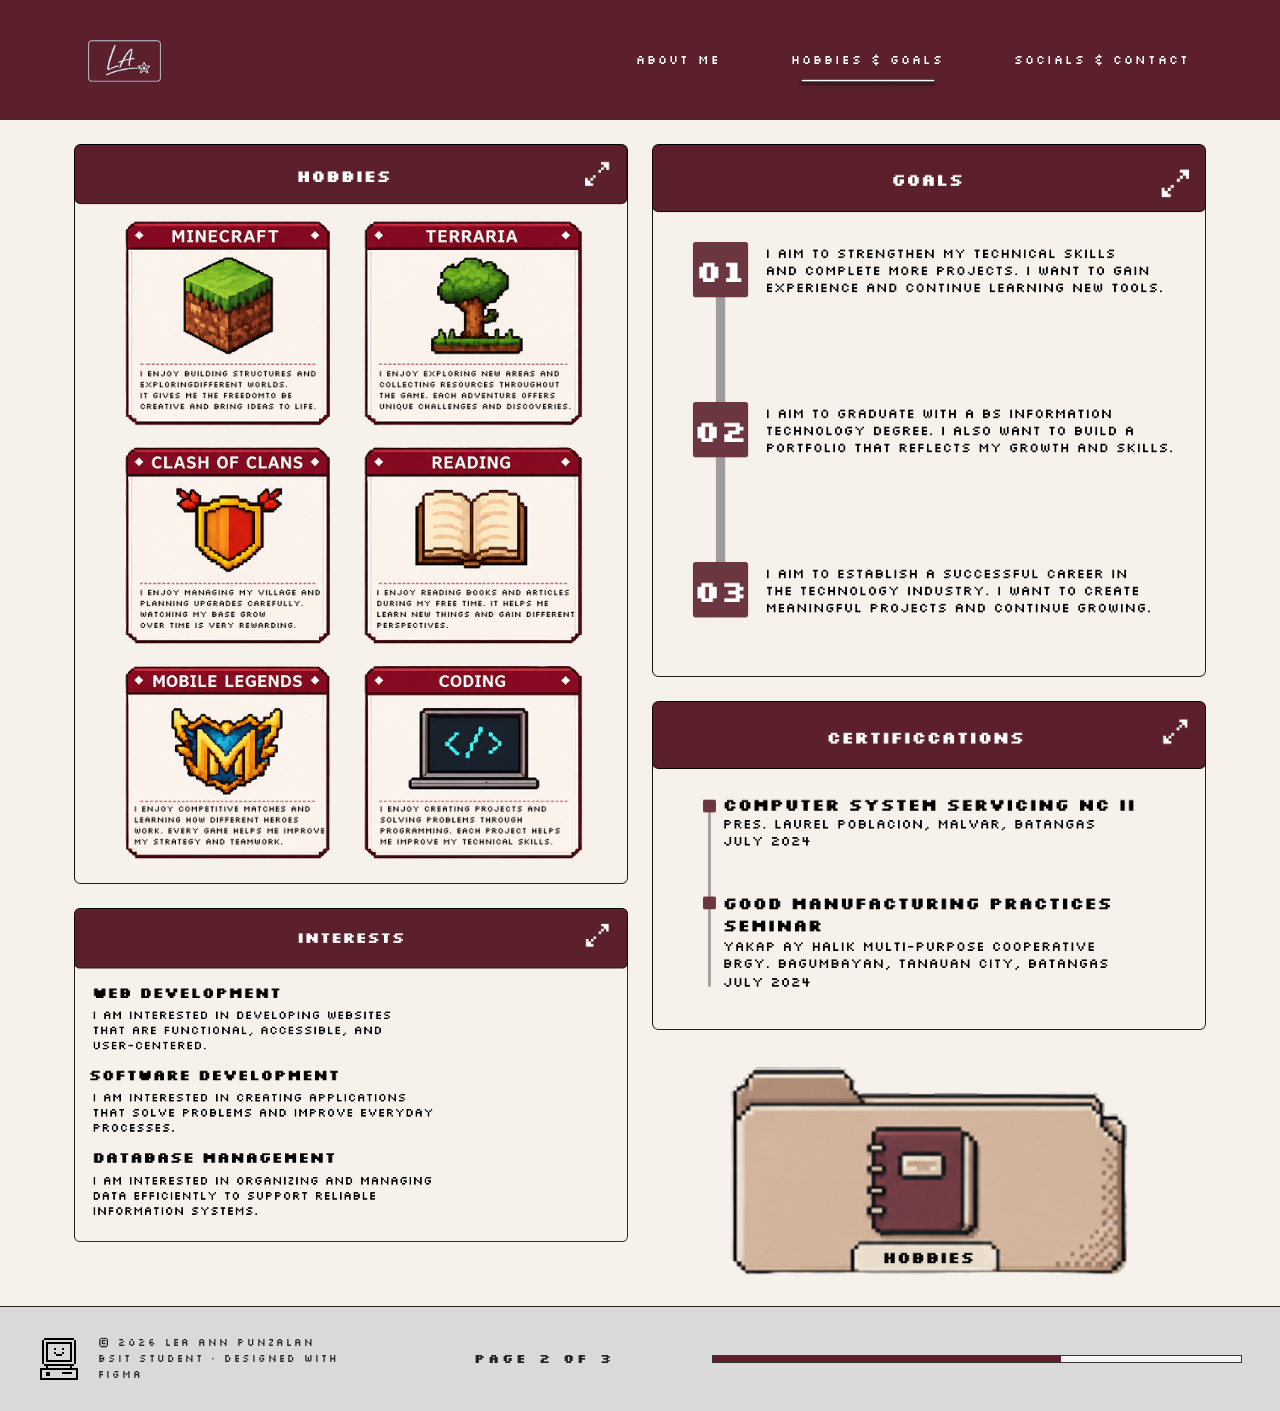
==== hobbies-goals.html @ 08b4c8a1 "Personal Portfolio" ====
<!doctype html>
<html lang="en">

<head>
    <meta charset="utf-8">
    <meta name="viewport" content="width=device-width, initial-scale=1">

    <title>Lea Ann Portfolio</title>

    <!-- Bootstrap CSS -->
    <link href="https://cdn.jsdelivr.net/npm/bootstrap@5.3.8/dist/css/bootstrap.min.css" rel="stylesheet">

    <!-- Custom CSS -->
    <link rel="stylesheet" href="assets/css/style.css">
    <link rel="preconnect" href="https://fonts.googleapis.com">
    <link rel="preconnect" href="https://fonts.gstatic.com" crossorigin>
    <link href="https://fonts.googleapis.com/css2?family=Silkscreen:wght@400;700&display=swap" rel="stylesheet">
</head>

<body>

<nav class="navbar navbar-expand-lg navbar-dark custom-navbar">
    <div class="container">

        <a class="navbar-brand" href="index.html">
            <img src="assets/images/logo.png" alt="Logo">
        </a>

        <button class="navbar-toggler" type="button" data-bs-toggle="collapse" data-bs-target="#navbarMenu">
            <span class="navbar-toggler-icon"></span>
        </button>

        <div class="collapse navbar-collapse" id="navbarMenu">
            <ul class="navbar-nav ms-auto gap-4">
                <li class="nav-item">
                    <a class="nav-link" href="index.html"> ABOUT ME </a></li>

                <li class="nav-item">
                    <a class="nav-link active" href="hobbies-goals.html"> HOBBIES & GOALS </a></li>

                <li class="nav-item">
                    <a class="nav-link" href="socials-contact.html"> SOCIALS & CONTACT</a>
                </li>
            </ul>
        </div>

    </div>
</nav>

<main class="page-container px-4 py-4">

    <div class="row g-4 align-items-start">

        <div class="col-lg-6">
            <img src="assets/images/hobbies-card.png" class="img-fluid w-100 mb-4" alt="Hobbies">
            <img src="assets/images/interests-card.png" class="img-fluid w-100" alt="Interests">
        </div>

        <div class="col-lg-6">
            <img src="assets/images/goals-card.png" class="img-fluid w-100 mb-4" alt="Goals">
            <img src="assets/images/certifications-card.png" class="img-fluid w-100 mb-4" alt="Certifications">
            <img src="assets/images/folder-hobbies.png" class="img-fluid w-75 folder-img" alt="Folder Hobbies">
        </div>

    </div>

</main>

<footer class="footer-custom">
    <div class="footer-left">
        <img src="assets/images/footer-icon.png" alt="Footer Icon">

        <div>
            <p>© 2026 LEA ANN PUNZALAN</p>
            <p>BSIT STUDENT · DESIGNED WITH FIGMA</p>
        </div>
    </div>

    <div class="footer-center">
        PAGE 2 OF 3
    </div>

    <div class="footer-progress">
        <div class="progress-track">
            <div class="progress-fill" style="width:66%;"></div>
        </div>
    </div>
</footer>

<script src="https://cdn.jsdelivr.net/npm/bootstrap@5.3.8/dist/js/bootstrap.bundle.min.js"></script>
<script src="assets/js/script.js"></script>

</body>

</html>
---- assets/css/style.css ----
:root{
    --primary:#5C202C;
    --bg:#F7F1EB;
}

*{
    box-sizing:border-box;
}

body{
    font-family:"Silkscreen",sans-serif;
    background-color:var(--bg);
}

.custom-navbar{
    background-color:var(--primary);
    padding:20px 0;
    min-height:120px;
}

.navbar-brand img{
    width:85px;
}

.nav-link{
    position:relative;
    color:white !important;
    font-size:12px;
    letter-spacing:2px;
    margin-left:30px;
    white-space:nowrap;
}

.nav-link.active::after{
    content:"";
    position:absolute;
    left:50%;
    transform:translateX(-50%);
    bottom:-12px;
    width:140px;
    height:12px;
    background:url("../images/navbar-line.png") no-repeat center;
    background-size:contain;
}

.page-container{
    max-width:1180px;
    margin:0 auto;
}

img{
    display:block;
}

.footer-custom{
    background:#d9d9d9;
    border-top:1px solid #222;
    padding:28px 38px;
    display:grid;
    grid-template-columns:1fr 1fr 1fr;
    align-items:center;
}

.footer-left{
    display:flex;
    align-items:center;
    gap:18px;
}

.footer-left img{
    width:42px;
}

.footer-left p{
    margin:0;
    font-size:10px;
    letter-spacing:2px;
    line-height:1.6;
}

.footer-center{
    text-align:center;
    font-size:13px;
    letter-spacing:3px;
    font-weight:700;
}

.footer-progress{
    justify-self:end;
    width:530px;
}

.progress-track{
    width:100%;
    height:8px;
    background:#f7f7f7;
    border:1px solid #333;
}

.progress-fill{
    height:100%;
    background:var(--primary);
}

.card{
    background:var(--bg);
    border-radius:6px;
    overflow:hidden;
}

.card-header{
    font-size:14px;
    letter-spacing:3px;
    font-weight:700;
}

.card-body p{
    font-size:11px;
    letter-spacing:1px;
    line-height:1.8;
}

.contact-row{
    display:grid;
    grid-template-columns:50px 1fr;
    align-items:center;
    gap:18px;
    margin-bottom:14px;
}

.contact-icon{
    width:32px;
    height:32px;
    object-fit:contain;
    justify-self:center;
}

.form-control{
    border:1px solid #222;
    border-radius:0;
    background:#d9d9d9;
    font-size:11px;
    letter-spacing:2px;
    padding:12px;
}

.form-control:focus{
    box-shadow:none;
    border-color:var(--primary);
}

.btn{
    border-radius:0;
    font-size:11px;
    letter-spacing:2px;
}

.lets-connect-img{
    max-width:320px;
    width:100%;
    margin:0 auto;
}

.socials-body{
    display:grid;
    grid-template-columns:1.4fr 1fr;
    align-items:center;
    padding:35px 45px;
}

.socials-left{
    display:grid;
    grid-template-columns:1fr 1fr;
    row-gap:45px;
    column-gap:55px;
    text-align:center;
}

.social-item img{
    width:65px;
    margin:0 auto 12px;
}

.social-item h4{
    font-size:14px;
    font-weight:700;
    letter-spacing:4px;
    margin-bottom:6px;
}

.social-item p{
    font-size:9px;
    letter-spacing:1px;
    margin:0;
}

.socials-right img{
    width:100%;
    max-width:390px;
    margin:0 auto;
}

.folder-img{
    width:75%;
    margin:auto;
}
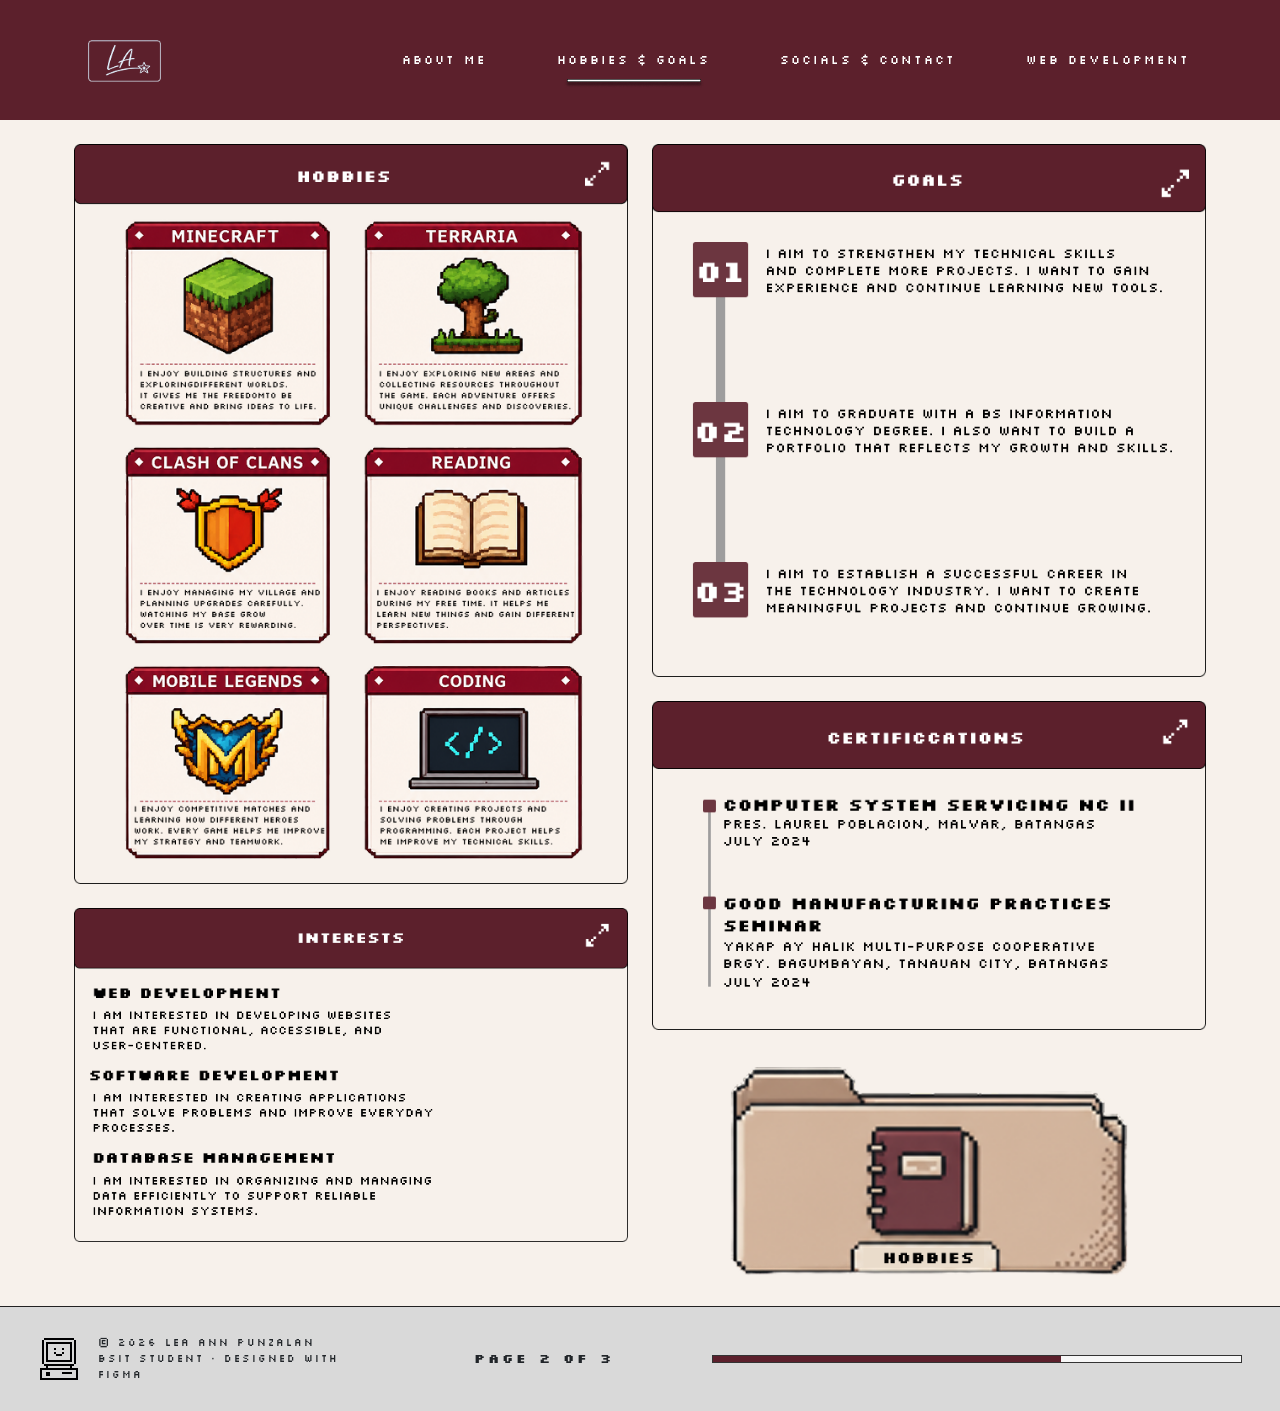
==== commit c1f90274: "Update portfolio with WebDev Activity 1" ====
--- a/hobbies-goals.html
+++ b/hobbies-goals.html
@@ -32,15 +32,10 @@
 
         <div class="collapse navbar-collapse" id="navbarMenu">
             <ul class="navbar-nav ms-auto gap-4">
-                <li class="nav-item">
-                    <a class="nav-link" href="index.html"> ABOUT ME </a></li>
-
-                <li class="nav-item">
-                    <a class="nav-link active" href="hobbies-goals.html"> HOBBIES & GOALS </a></li>
-
-                <li class="nav-item">
-                    <a class="nav-link" href="socials-contact.html"> SOCIALS & CONTACT</a>
-                </li>
+                <li class="nav-item"><a class="nav-link" href="index.html"> ABOUT ME </a></li>
+                <li class="nav-item"><a class="nav-link active" href="hobbies-goals.html"> HOBBIES & GOALS </a></li>
+                <li class="nav-item"><a class="nav-link" href="socials-contact.html"> SOCIALS & CONTACT</a></li>
+                <li class="nav-item"><a class="nav-link" href="webdev.html">WEB DEVELOPMENT</a></li>
             </ul>
         </div>
 
